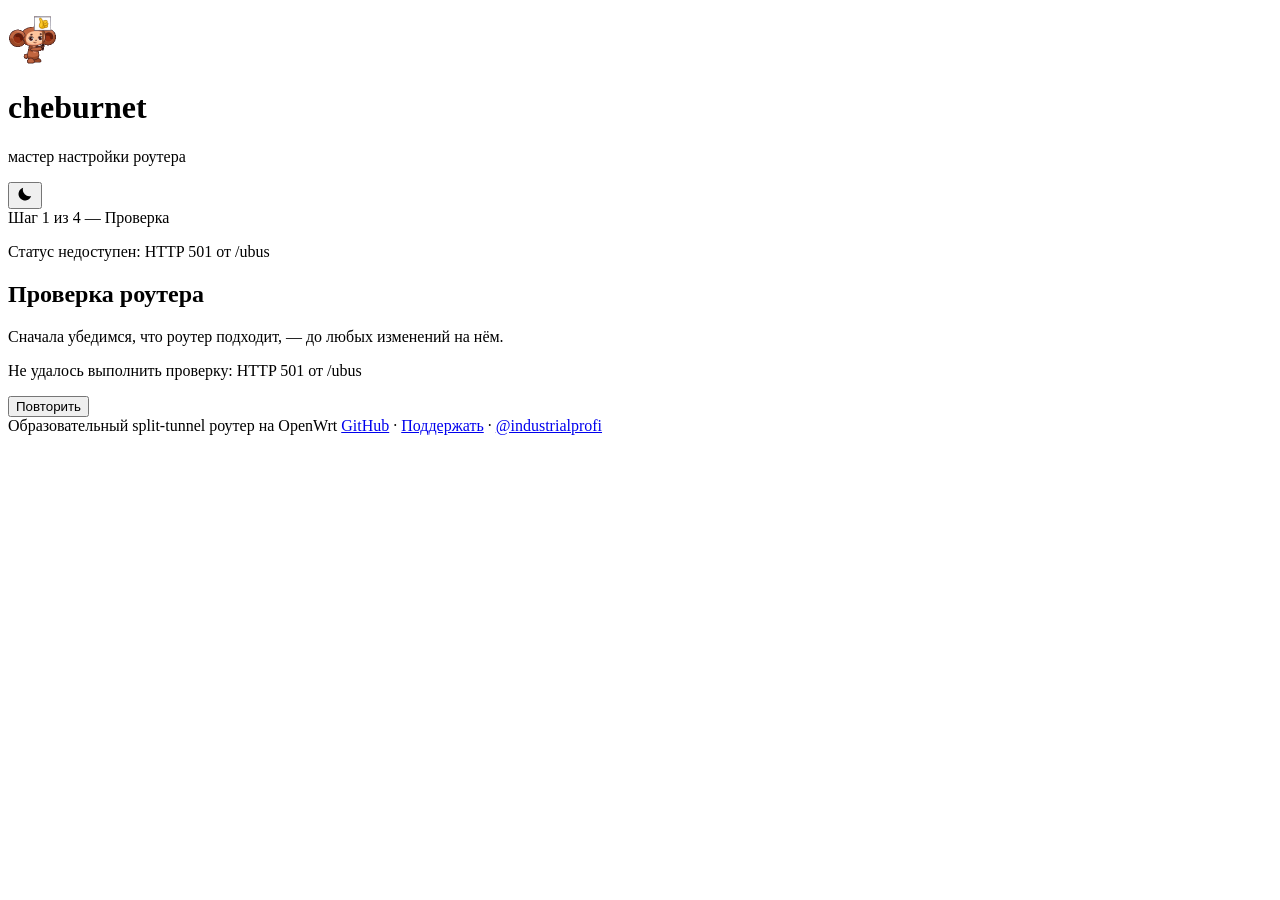
==== package/cheburnet/files/web/index.html @ dd822130 "fix(engine,web): одно переприменение data-plane, travel-teardown, сторож для Full-тира - set_mode ид" ====
<!doctype html>
<html lang="ru">
  <head>
    <meta charset="utf-8" />
    <meta name="viewport" content="width=device-width, initial-scale=1" />
    <title>cheburnet — мастер настройки</title>
    <script>
      // Явно выбранная тема — до первой отрисовки, иначе кадр системной темы мигает при загрузке.
      var t = localStorage.getItem('cheburnet-theme');
      if (t === 'light' || t === 'dark') document.documentElement.dataset.theme = t;
    </script>
    <script type="module" crossorigin src="./assets/index-CsloR-q_.js"></script>
    <link rel="stylesheet" crossorigin href="./assets/index-4iuOTqYY.css">
  </head>
  <body>
    <div id="app"></div>
  </body>
</html>
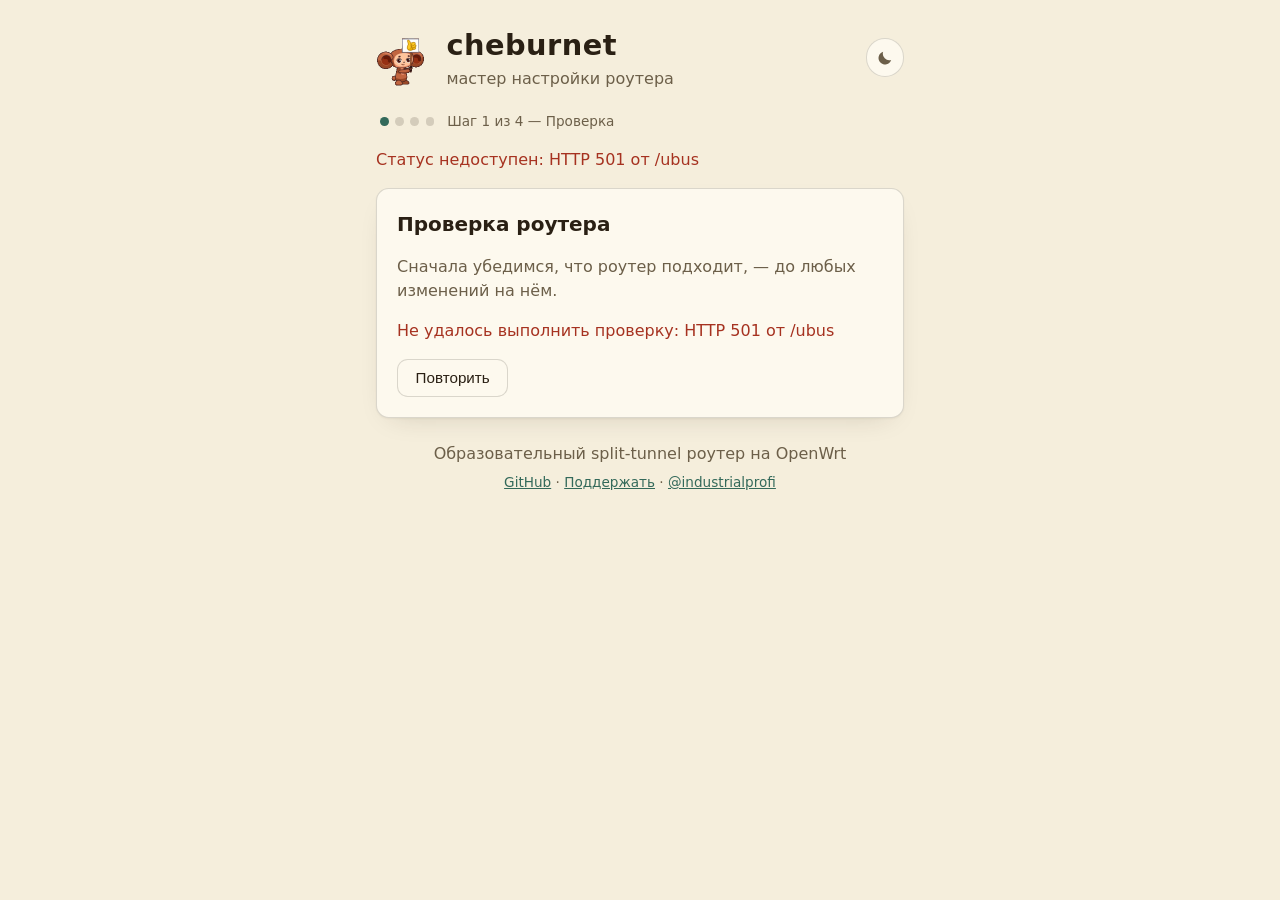
==== commit c3ddd3a8: "fix(panel): вход в управление — заметный блок с кнопкой вместо ссылки в абзаце - «Управляющие действ" ====
--- a/package/cheburnet/files/web/index.html
+++ b/package/cheburnet/files/web/index.html
@@ -9,8 +9,8 @@
       var t = localStorage.getItem('cheburnet-theme');
       if (t === 'light' || t === 'dark') document.documentElement.dataset.theme = t;
     </script>
-    <script type="module" crossorigin src="./assets/index-CsloR-q_.js"></script>
-    <link rel="stylesheet" crossorigin href="./assets/index-4iuOTqYY.css">
+    <script type="module" crossorigin src="./assets/index-DRaDaMTN.js"></script>
+    <link rel="stylesheet" crossorigin href="./assets/index-CT3cQLbQ.css">
   </head>
   <body>
     <div id="app"></div>
--- a/package/cheburnet/files/web/assets/index-CT3cQLbQ.css
+++ b/package/cheburnet/files/web/assets/index-CT3cQLbQ.css
@@ -0,0 +1 @@
+.theme-toggle.svelte-1ihlba3{flex:none;margin-left:auto;width:2.4rem;height:2.4rem;display:grid;place-items:center;background:var(--card);color:var(--muted);border:1px solid var(--line);border-radius:50%;cursor:pointer;padding:0}.theme-toggle.svelte-1ihlba3:hover{border-color:var(--accent);color:var(--fg)}.theme-toggle.svelte-1ihlba3:focus-visible{outline:2px solid var(--accent);outline-offset:1px}.theme-toggle.svelte-1ihlba3 svg:where(.svelte-1ihlba3){transition:transform .35s}.theme-toggle.svelte-1ihlba3:active svg:where(.svelte-1ihlba3){transform:rotate(40deg)}@media(prefers-reduced-motion:reduce){.theme-toggle.svelte-1ihlba3 svg:where(.svelte-1ihlba3){transition:none}}.ui-card.svelte-14efj7c{background:var(--card);border:1px solid var(--line);border-radius:var(--radius-lg);padding:1.25rem;box-shadow:0 1px 2px #2e1e0c0d,0 10px 28px -16px #2e1e0c38}.ui-card.svelte-14efj7c h2:where(.svelte-14efj7c){margin:0 0 .75rem;font-family:var(--font-display);font-size:1.25rem}.ui-btn.svelte-g9c1iq{background:var(--card);color:var(--fg);border:1px solid var(--line);border-radius:var(--radius-md);padding:.6rem 1.1rem;font-size:.95rem;cursor:pointer}.ui-btn.svelte-g9c1iq:hover:not(:disabled){border-color:var(--accent)}.ui-btn.svelte-g9c1iq:disabled{opacity:.5;cursor:default}.ui-btn.primary.svelte-g9c1iq{background:var(--accent);border-color:var(--accent);color:var(--accent-fg);font-weight:600}.ui-btn.danger.svelte-g9c1iq{border-color:var(--bad);color:var(--bad)}.ui-btn.danger.svelte-g9c1iq:hover:not(:disabled){background:var(--bad);color:var(--bad-fg)}.ui-btn.link.svelte-g9c1iq{background:none;border:none;padding:0;color:var(--accent);text-decoration:underline;font-size:inherit}.ui-btn.wide.svelte-g9c1iq{display:block;width:100%;padding:.8rem;font-weight:600}input.svelte-1wwkhju{width:100%;background:var(--bg);color:var(--fg);border:1px solid var(--line);border-radius:var(--radius-md);padding:.6rem;font-family:ui-monospace,SF Mono,Menlo,monospace;font-size:.9rem;transition:border-color .15s}input[type=number].svelte-1wwkhju{width:8rem}input.svelte-1wwkhju:hover:not(:disabled){border-color:var(--muted)}input.svelte-1wwkhju:focus-visible{outline:2px solid var(--accent);outline-offset:1px;border-color:var(--accent)}@media(max-width:640px){input.svelte-1wwkhju{font-size:1rem}}.ui-radio.svelte-13e5141{position:relative;display:flex;align-items:flex-start;gap:.65rem;border:1px solid var(--line);border-radius:var(--radius-md);padding:.7rem .85rem;margin:.5rem 0;cursor:pointer;transition:border-color .15s,background-color .15s}.ui-radio.svelte-13e5141:hover:not(.disabled){border-color:var(--accent)}.ui-radio.checked.svelte-13e5141{border-color:var(--accent);background:color-mix(in srgb,var(--accent) 8%,transparent)}.ui-radio.disabled.svelte-13e5141{cursor:not-allowed;opacity:.6}.ui-radio.svelte-13e5141 input:where(.svelte-13e5141){position:absolute;top:0;right:0;bottom:0;left:0;width:100%;height:100%;margin:0;opacity:0;cursor:pointer}.ui-radio-dot.svelte-13e5141{flex:none;width:1.1rem;height:1.1rem;margin-top:.15rem;border-radius:50%;border:1.5px solid var(--line);position:relative}.ui-radio.checked.svelte-13e5141 .ui-radio-dot:where(.svelte-13e5141){border-color:var(--accent)}.ui-radio.checked.svelte-13e5141 .ui-radio-dot:where(.svelte-13e5141):after{content:"";position:absolute;top:3px;right:3px;bottom:3px;left:3px;border-radius:50%;background:var(--accent)}.ui-radio.svelte-13e5141 input:where(.svelte-13e5141):focus-visible+.ui-radio-dot:where(.svelte-13e5141){outline:2px solid var(--accent);outline-offset:2px}.ui-radio-content.svelte-13e5141{font-size:.95rem}.ui-select.svelte-1f20tz6{position:relative}.ui-select.svelte-1f20tz6:after{content:"";position:absolute;right:.9rem;top:50%;width:.5rem;height:.5rem;border-right:1.5px solid var(--muted);border-bottom:1.5px solid var(--muted);transform:translateY(-70%) rotate(45deg);pointer-events:none}select.svelte-1f20tz6{width:100%;-webkit-appearance:none;-moz-appearance:none;appearance:none;background:var(--bg);color:var(--fg);border:1px solid var(--line);border-radius:var(--radius-md);padding:.6rem 2.1rem .6rem .6rem;font-family:inherit;font-size:.9rem;cursor:pointer;transition:border-color .15s}select.svelte-1f20tz6:hover:not(:disabled){border-color:var(--muted)}select.svelte-1f20tz6:focus-visible{outline:2px solid var(--accent);outline-offset:1px;border-color:var(--accent)}select.svelte-1f20tz6:disabled{opacity:.5;cursor:default}@media(max-width:640px){select.svelte-1f20tz6{font-size:1rem}}.done-hero.svelte-hkpe02{position:relative;overflow:hidden;text-align:center;padding:1.1rem 0 .4rem}.done-hero.svelte-hkpe02 .ok-msg:where(.svelte-hkpe02){font-size:1.2rem;margin:.7rem 0 .15rem}.done-hero.svelte-hkpe02 .muted:where(.svelte-hkpe02){margin:0}.mascot-pop.svelte-hkpe02{animation:svelte-hkpe02-pop .6s cubic-bezier(.34,1.56,.64,1)}@keyframes svelte-hkpe02-pop{0%{transform:scale(.3) rotate(-8deg);opacity:0}to{transform:scale(1) rotate(0);opacity:1}}.confetti.svelte-hkpe02{position:absolute;top:0;right:0;bottom:0;left:0;pointer-events:none}.confetti.svelte-hkpe02 i:where(.svelte-hkpe02){position:absolute;top:-8px;left:calc(6% + var(--i) * 9%);width:8px;height:8px;border-radius:50%;background:var(--accent);opacity:0;animation:svelte-hkpe02-fall 1.5s ease-in calc(var(--i) * .08s) 1 forwards}.confetti.svelte-hkpe02 i:where(.svelte-hkpe02):nth-child(3n){background:var(--attn);width:6px;height:6px}.confetti.svelte-hkpe02 i:where(.svelte-hkpe02):nth-child(4n){background:var(--ok)}.confetti.svelte-hkpe02 i:where(.svelte-hkpe02):nth-child(5n){background:var(--bad);border-radius:2px}@keyframes svelte-hkpe02-fall{0%{transform:translateY(0) rotate(0);opacity:0}12%{opacity:.9}to{transform:translateY(190px) rotate(220deg);opacity:0}}.thanks.svelte-hkpe02{text-align:center;margin:.9rem 0}@media(prefers-reduced-motion:reduce){.mascot-pop.svelte-hkpe02{animation:none}.confetti.svelte-hkpe02{display:none}}@font-face{font-family:Nunito;font-weight:800;font-display:swap;src:url(./nunito-800-cyrillic-D3igD7Kl.woff2) format("woff2");unicode-range:U+0301,U+0400-045F,U+0490-0491,U+04B0-04B1,U+2116}@font-face{font-family:Nunito;font-weight:800;font-display:swap;src:url(./nunito-800-latin-Dz8SOQK_.woff2) format("woff2");unicode-range:U+0000-00FF,U+0131,U+0152-0153,U+02BB-02BC,U+02C6,U+02DA,U+02DC,U+2000-206F,U+2074,U+20AC,U+2122,U+2191,U+2193,U+2212,U+2215,U+FEFF,U+FFFD}:root{--bg: #f5eedc;--card: #fdf9ee;--fg: #2a2014;--muted: #6c5f49;--accent: #33695a;--accent-fg: #ffffff;--ok: #5a7018;--bad: #a63220;--bad-fg: #ffffff;--attn: #95590c;--line: rgb(42 32 20 / .16);--radius: .8rem;--radius-sm: calc(var(--radius) - 4px);--radius-md: calc(var(--radius) - 2px);--radius-lg: var(--radius);--radius-xl: calc(var(--radius) + 4px);--font-display: "Nunito", system-ui, sans-serif;font-family:system-ui,-apple-system,Segoe UI,Roboto,sans-serif;color-scheme:light}@media(prefers-color-scheme:dark){:root:not([data-theme=light]){--bg: #1c1610;--card: #281f16;--fg: #f2e7ce;--muted: #b5a385;--accent: #d9b23d;--accent-fg: #241b10;--ok: #9cb05c;--bad: #e5705b;--bad-fg: #241b10;--attn: #e29a55;--line: rgb(242 231 206 / .13);color-scheme:dark}}:root[data-theme=dark]{--bg: #1c1610;--card: #281f16;--fg: #f2e7ce;--muted: #b5a385;--accent: #d9b23d;--accent-fg: #241b10;--ok: #9cb05c;--bad: #e5705b;--bad-fg: #241b10;--attn: #e29a55;--line: rgb(242 231 206 / .13);color-scheme:dark}*{box-sizing:border-box}body{margin:0;background:var(--bg);color:var(--fg);line-height:1.5}main{max-width:560px;margin:0 auto;padding:1.5rem 1rem 3rem}header{display:flex;align-items:center;gap:.9rem;margin-bottom:1.25rem}header h1{margin:0;font-family:var(--font-display);font-size:1.8rem;letter-spacing:.5px}header .sub{margin:0;color:var(--muted)}header .logo{flex:none}.done{display:flex;align-items:center;gap:1rem;margin:.5rem 0}.done img{flex:none}.stepper{display:flex;align-items:center;gap:.4rem;margin:0 0 .75rem .25rem}.stepper .dot{width:.55rem;height:.55rem;border-radius:50%;background:var(--line)}.stepper .dot.done{background:var(--muted)}.stepper .dot.active{background:var(--accent)}.stepper-label{margin-left:.4rem;color:var(--muted);font-size:.85rem}h2{margin:0 0 .75rem;font-family:var(--font-display);font-size:1.25rem}h3{margin:1.75rem 0 .6rem;padding-bottom:.35rem;border-bottom:1px solid var(--line);font-size:.78rem;font-weight:600;color:var(--muted);text-transform:uppercase;letter-spacing:.06em}h4{margin:1rem 0 .4rem;font-size:.85rem;font-weight:600;color:var(--fg)}.muted{color:var(--muted)}.ok-hint{color:var(--ok)}.small{font-size:.85rem}.warn{color:var(--bad)}.ok-msg{color:var(--ok);font-weight:600}label{display:block;margin:.9rem 0}input[type=checkbox]{width:1.05rem;height:1.05rem;accent-color:var(--accent);cursor:pointer}label>span{display:block;margin-bottom:.3rem;font-weight:600}label em{color:var(--muted);font-weight:400}label.file>span{font-weight:400;color:var(--muted)}label.radio{display:flex;align-items:baseline;gap:.5rem;margin:.5rem 0;cursor:pointer}label.radio>span{display:inline;margin:0;font-weight:400}label.radio input{width:auto;margin:0}label.radio.disabled{cursor:not-allowed;opacity:.6}.badge-locked{display:inline-block;margin:0 .4rem;padding:.05rem .45rem;border:1px solid var(--attn);border-radius:999px;color:var(--attn);font-size:.75rem;font-weight:600;white-space:nowrap}textarea{width:100%;background:var(--bg);color:var(--fg);border:1px solid var(--line);border-radius:var(--radius-md);padding:.6rem;font-family:ui-monospace,SF Mono,Menlo,monospace;font-size:.9rem;resize:vertical;transition:border-color .15s}textarea:hover:not(:disabled){border-color:var(--muted)}textarea:focus-visible{outline:2px solid var(--accent);outline-offset:1px;border-color:var(--accent)}@media(max-width:640px){textarea{font-size:1rem}}label.field-invalid input,label.field-invalid textarea,label.field-invalid select{border-color:var(--bad)}button{background:var(--card);color:var(--fg);border:1px solid var(--line);border-radius:var(--radius-md);padding:.6rem 1.1rem;font-size:.95rem;cursor:pointer}button:hover:not(:disabled){border-color:var(--accent)}button:disabled{opacity:.5;cursor:default}button.primary{background:var(--accent);border-color:var(--accent);color:var(--accent-fg);font-weight:600}.row{display:flex;gap:.75rem;flex-wrap:wrap;margin-top:1rem}.row button{flex:1;min-width:140px}ul.checks,ul.status{list-style:none;padding:0;margin:.5rem 0}ul.checks li{display:flex;gap:.5rem;align-items:baseline;padding:.35rem 0;border-bottom:1px solid var(--line)}ul.checks .mark{width:1rem}ul.checks li.ok .mark{color:var(--ok)}ul.checks li.bad .mark{color:var(--bad)}ul.checks li.soft .mark{color:var(--attn);font-weight:700}ul.checks .fix{color:var(--muted);font-size:.85rem}ul.checks li.pending{color:var(--muted)}.risk-item{border-left:3px solid var(--attn);padding-left:.75rem;margin:.9rem 0}.risk-item h3{margin:0 0 .25rem;padding-bottom:0;border-bottom:none;font-size:.95rem;color:var(--fg);text-transform:none;letter-spacing:0}.risk-item ul{margin:.3rem 0 0;padding-left:1.1rem;color:var(--muted)}.risk-accept{display:flex;gap:.55rem;align-items:flex-start;margin:1rem 0 0;font-size:.9rem;cursor:pointer}.risk-accept input{flex:none;width:auto;margin:.3rem 0 0}ul.status li{display:flex;justify-content:space-between;align-items:baseline;gap:.75rem;padding:.5rem 0;border-bottom:1px solid var(--line)}ul.status li span{color:var(--muted)}ul.status li strong{text-align:right}ul.status li.ok strong{color:var(--ok)}ul.status li.bad strong{color:var(--bad)}pre.log{background:var(--bg);border:1px solid var(--line);border-radius:var(--radius-md);padding:.6rem;max-height:260px;overflow:auto;font-size:.8rem;white-space:pre-wrap;word-break:break-word}pre.log.live{max-height:180px;margin:.75rem 0 .25rem}pre.log.live.expanded{max-height:none}details summary{cursor:pointer;color:var(--muted);margin-top:.75rem}details.group{border:1px solid var(--line);border-radius:var(--radius-lg);padding:0 .9rem .2rem;margin-top:1.25rem}details.group>summary{margin:0;padding:.8rem 0;color:var(--fg);font-weight:600}details.group[open]>summary{border-bottom:1px solid var(--line);margin-bottom:.4rem}details.group.danger-group>summary{color:var(--bad)}details.more>summary{font-size:.9rem}details.more ul{margin:.4rem 0 0;padding-left:1.1rem;color:var(--muted)}.segmented{display:flex;gap:0;margin-top:.5rem}.segmented button{flex:1;border-radius:0}.segmented button:first-child{border-radius:var(--radius-md) 0 0 var(--radius-md)}.segmented button:last-child{border-radius:0 var(--radius-md) var(--radius-md) 0;margin-left:-1px}.segmented button.active{background:var(--accent);border-color:var(--accent);color:var(--accent-fg);font-weight:600}.segmented button.active:disabled{opacity:1}.action-hint{margin-top:1.5rem;margin-bottom:0}.legend{font-weight:700}.legend.bad{color:var(--bad)}.legend.soft{color:var(--attn)}.spinner{display:inline-block;width:.85rem;height:.85rem;border:2px solid var(--line);border-top-color:var(--accent);border-radius:50%;animation:spin .8s linear infinite;vertical-align:middle}@keyframes spin{to{transform:rotate(360deg)}}.banner{background:color-mix(in srgb,var(--bad) 12%,transparent);border:1px solid var(--bad);border-radius:var(--radius-md);padding:.6rem .8rem;font-size:.9rem}.note{background:color-mix(in srgb,var(--accent) 10%,transparent);border:1px solid var(--accent);border-radius:var(--radius-md);padding:.6rem .8rem;font-size:.9rem}em.req{color:var(--accent);font-weight:600;font-style:normal}button.danger{border-color:var(--bad);color:var(--bad)}button.danger:hover:not(:disabled){background:var(--bad);color:var(--bad-fg)}button.danger.wide{display:block;width:100%;margin-top:.75rem;padding:.8rem;font-weight:600}button.danger.wide:not(:disabled){background:var(--bad);color:var(--bad-fg)}h3.danger-h{color:var(--bad)}.login-gate{display:flex;align-items:center;gap:1rem;flex-wrap:wrap;background:color-mix(in srgb,var(--accent) 10%,transparent);border:1px solid var(--accent);border-radius:var(--radius-md);padding:.8rem 1rem;margin:.5rem 0 1rem}.login-gate p{margin:0;flex:1 1 16rem;font-size:.95rem}.login-gate button.ui-btn{flex:1 0 9rem;padding:.75rem 1.4rem;font-size:1rem}button.linklike{background:none;border:none;padding:0;color:var(--accent);text-decoration:underline;font-size:inherit;cursor:pointer}.modal-back{position:fixed;top:0;right:0;bottom:0;left:0;background:#1c140c8c;display:flex;align-items:center;justify-content:center;z-index:10}.modal{background:var(--card);border:1px solid var(--line);border-radius:var(--radius-lg);padding:1.25rem;width:min(92vw,380px)}.modal h3{margin-top:0}.support{background:var(--bg);border:1px solid var(--line);border-radius:var(--radius-md);padding:.75rem 1rem;font-size:.9rem}.support ol{margin:.4rem 0 0;padding-left:1.2rem}hr{border:none;border-top:1px solid var(--line);margin:1.5rem 0 1rem}a{color:var(--accent)}footer{display:flex;flex-direction:column;gap:.4rem;text-align:center;margin-top:1.5rem}
